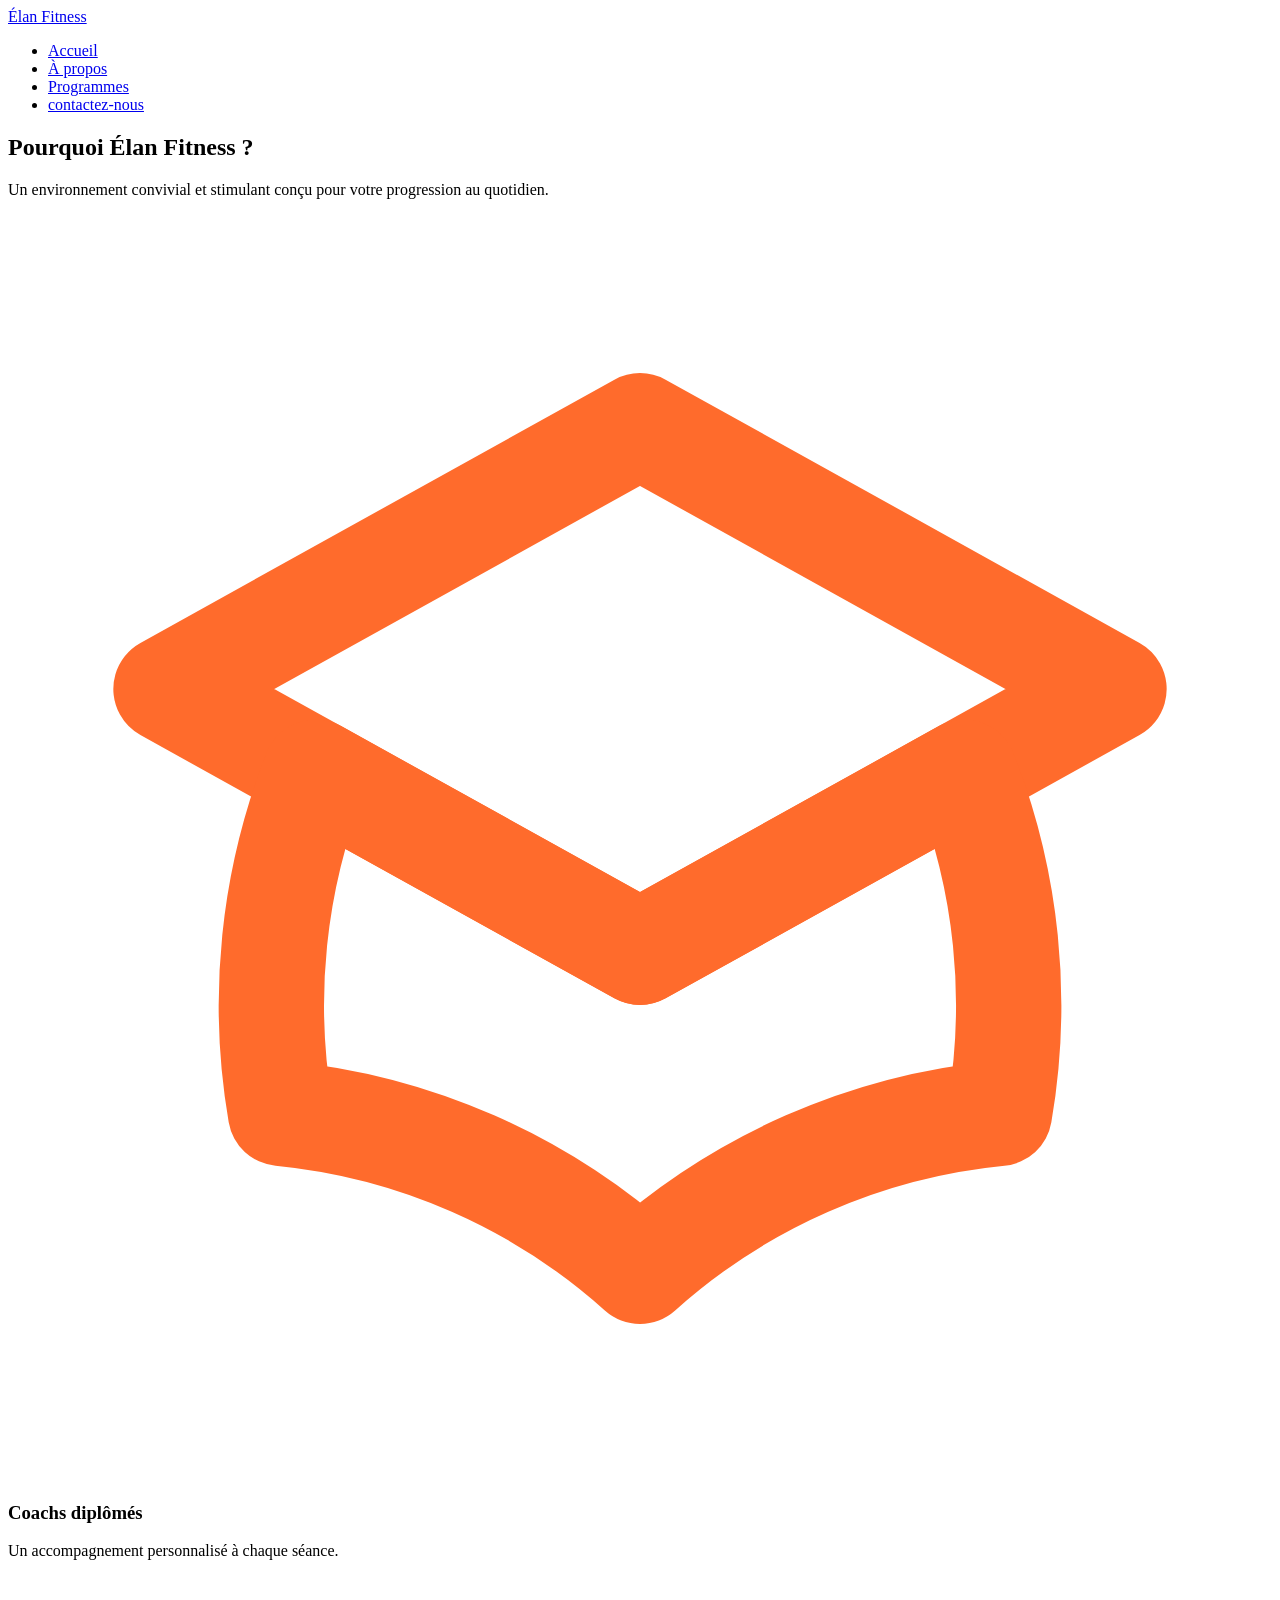
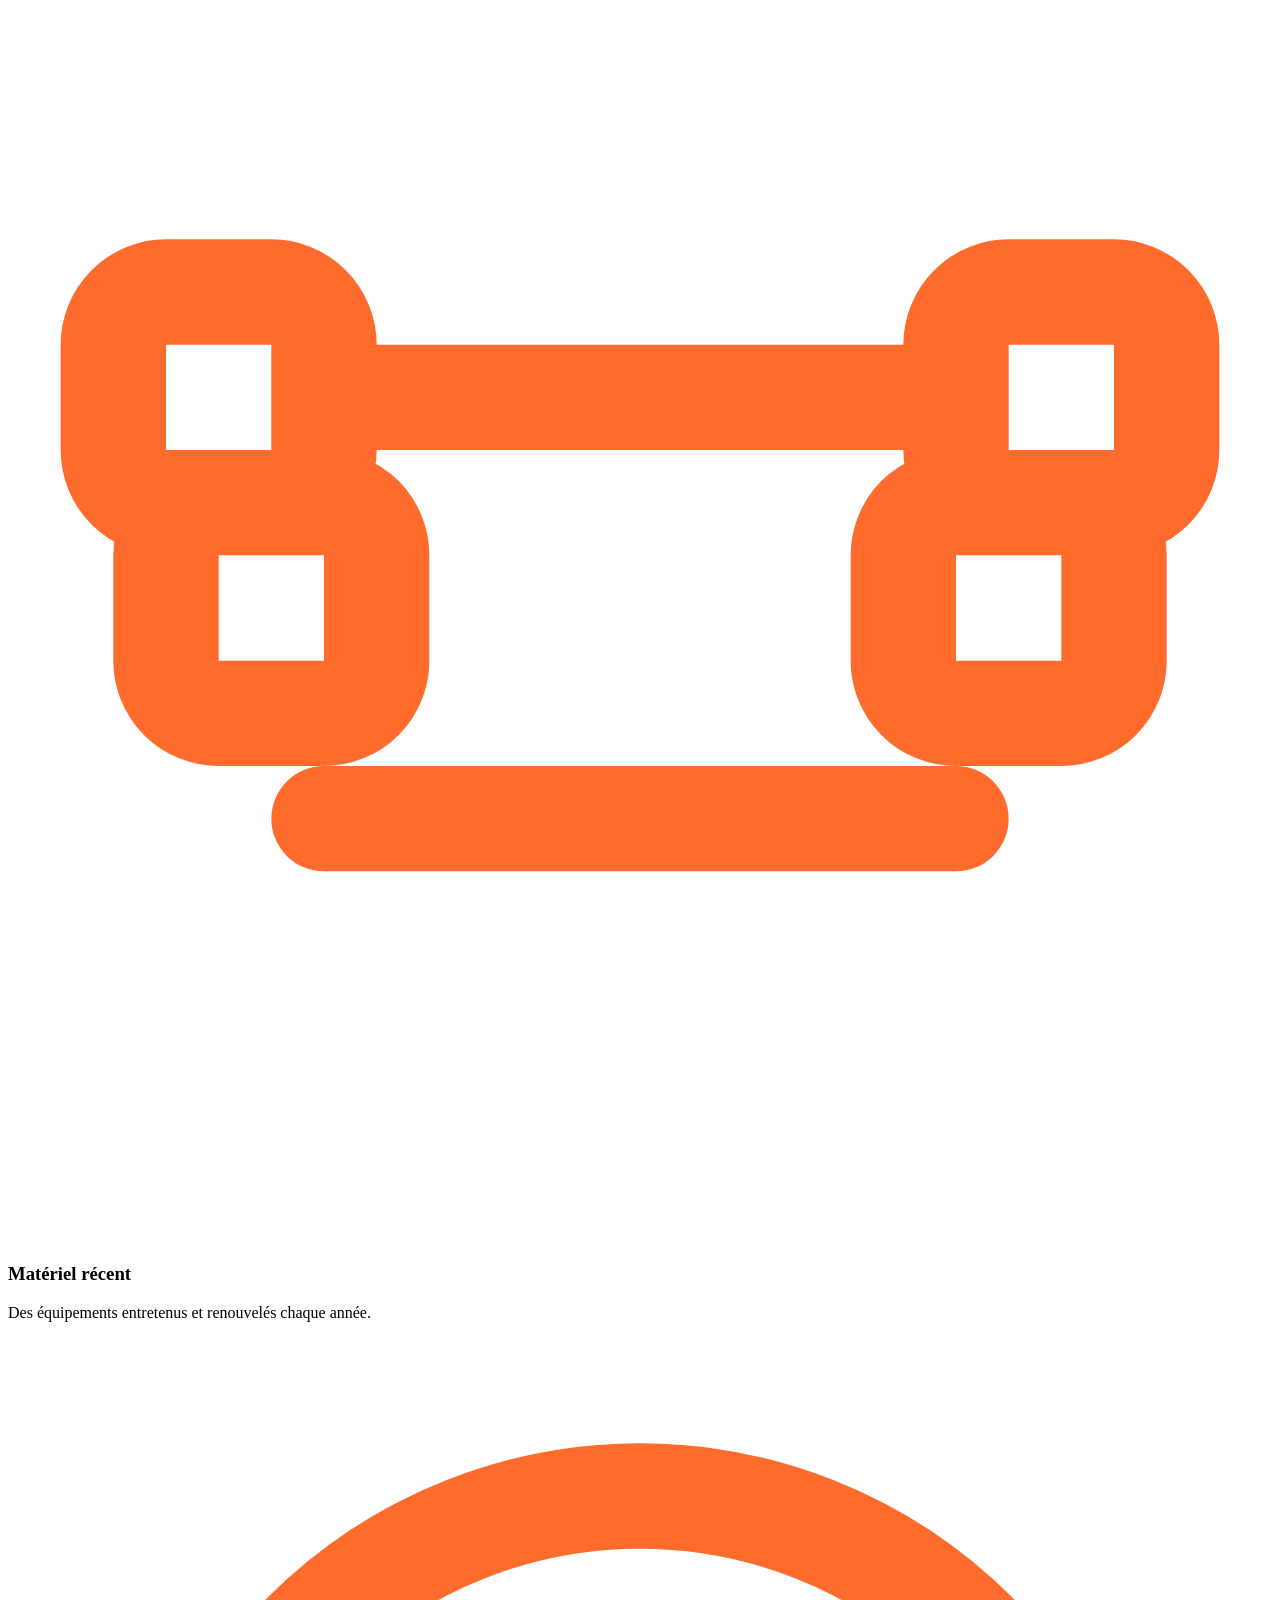
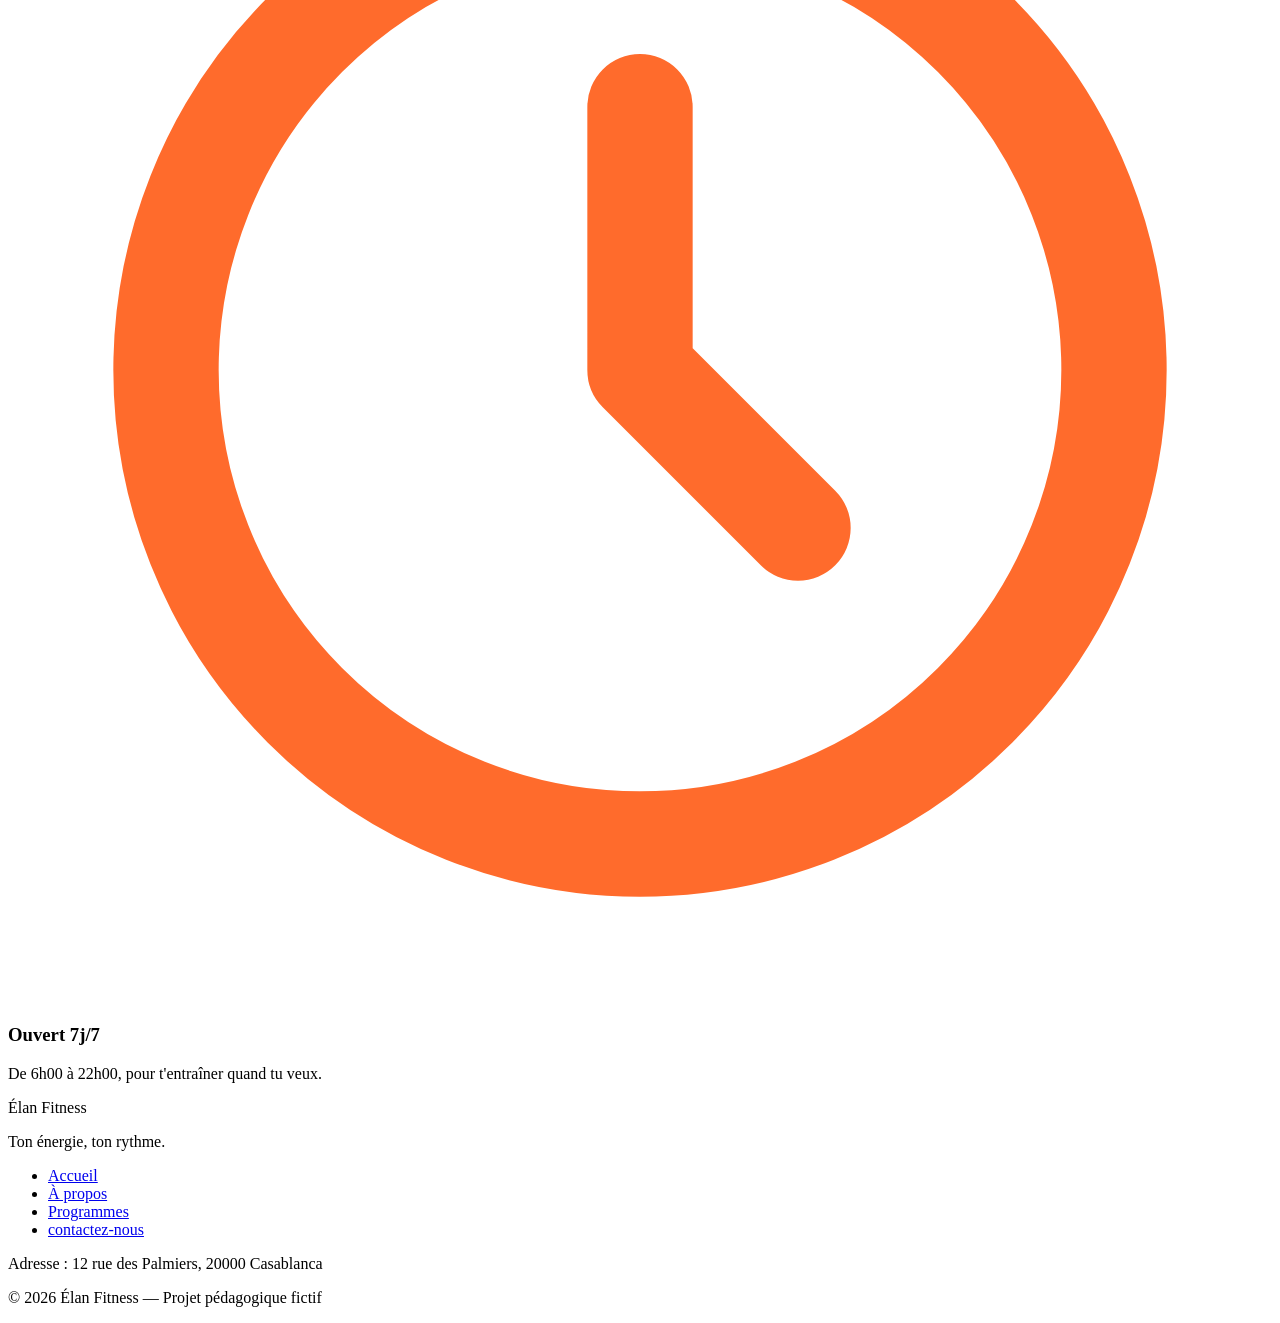
==== index.html @ 313f2667 "dives le site en 5 pages et creer une nouvelle page au nom de contactez-nous" ====
<!DOCTYPE html>
<html lang="fr">
<head>
  <meta charset="UTF-8">
  <meta name="viewport" content="width=device-width, initial-scale=1">
  <meta name="description" content="Élan Fitness, salle de sport à Casablanca : musculation, yoga, cardio et boxe fitness avec des coachs diplômés. Réservez votre cours d'essai gratuit.">
  <title>Élan Fitness | Salle de sport à Casablanca</title>

  <link rel="preconnect" href="https://fonts.googleapis.com">
  <link rel="preconnect" href="https://fonts.gstatic.com" crossorigin>
  <link href="https://fonts.googleapis.com/css2?family=Inter:wght@400;500;600&family=Poppins:wght@600;700;800&display=swap" rel="stylesheet">

  <link rel="stylesheet" href="style.css">
</head>

<body>

  <header class="en-tete">
    <div class="conteneur en-tete-contenu">
      <a href="accueil.html" class="logo">Élan Fitness</a>

      <nav aria-label="Navigation principale">
        <ul class="menu">
          <li><a href="accueil.html" class="lien-actif">Accueil</a></li>
          <li><a href="A_props.html">À propos</a></li>
          <li><a href="programmes.html">Programmes</a></li>
          <li><a href="contactez-nous.html">contactez-nous</a></li>
        </ul>
      </nav>
    </div>
  </header>

  <main>

    <section class="section section-blanche">
      <div class="conteneur">

        <div class="section-titre">
          <h2>Pourquoi Élan Fitness ?</h2>
          <p>Un environnement convivial et stimulant conçu pour votre progression au quotidien.</p>
        </div>

        <div class="cartes">
          <article class="carte carte-avantage">
            <div class="icone"><img src="img/icone-coach.svg" alt=""></div>
            <h3>Coachs diplômés</h3>
            <p>Un accompagnement personnalisé à chaque séance.</p>
          </article>

          <article class="carte carte-avantage">
            <div class="icone"><img src="img/icone-materiel.svg" alt=""></div>
            <h3>Matériel récent</h3>
            <p>Des équipements entretenus et renouvelés chaque année.</p>
          </article>

          <article class="carte carte-avantage">
            <div class="icone"><img src="img/icone-horloge.svg" alt=""></div>
            <h3>Ouvert 7j/7</h3>
            <p>De 6h00 à 22h00, pour t'entraîner quand tu veux.</p>
          </article>
        </div>

      </div>
    </section>
  </main>

  <footer class="pied-de-page">
    <div class="conteneur">

      <div class="pied-haut">
        <div>
          <p class="logo logo-clair">Élan Fitness</p>
          <p class="slogan">Ton énergie, ton rythme.</p>
        </div>

        <nav aria-label="Navigation du pied de page">
          <ul class="menu menu-pied">
            <li><a href="accueil.html">Accueil</a></li>
            <li><a href="A_props.html">À propos</a></li>
            <li><a href="programmes.html">Programmes</a></li>
            <li><a href="contactez-nous.html">contactez-nous</a></li>
          </ul>
        </nav>
      </div>

      <div class="pied-bas">
        <p>Adresse : 12 rue des Palmiers, 20000 Casablanca</p>
        <p>&copy; 2026 Élan Fitness — Projet pédagogique fictif</p>
      </div>

    </div>
  </footer>

</body>
</html>
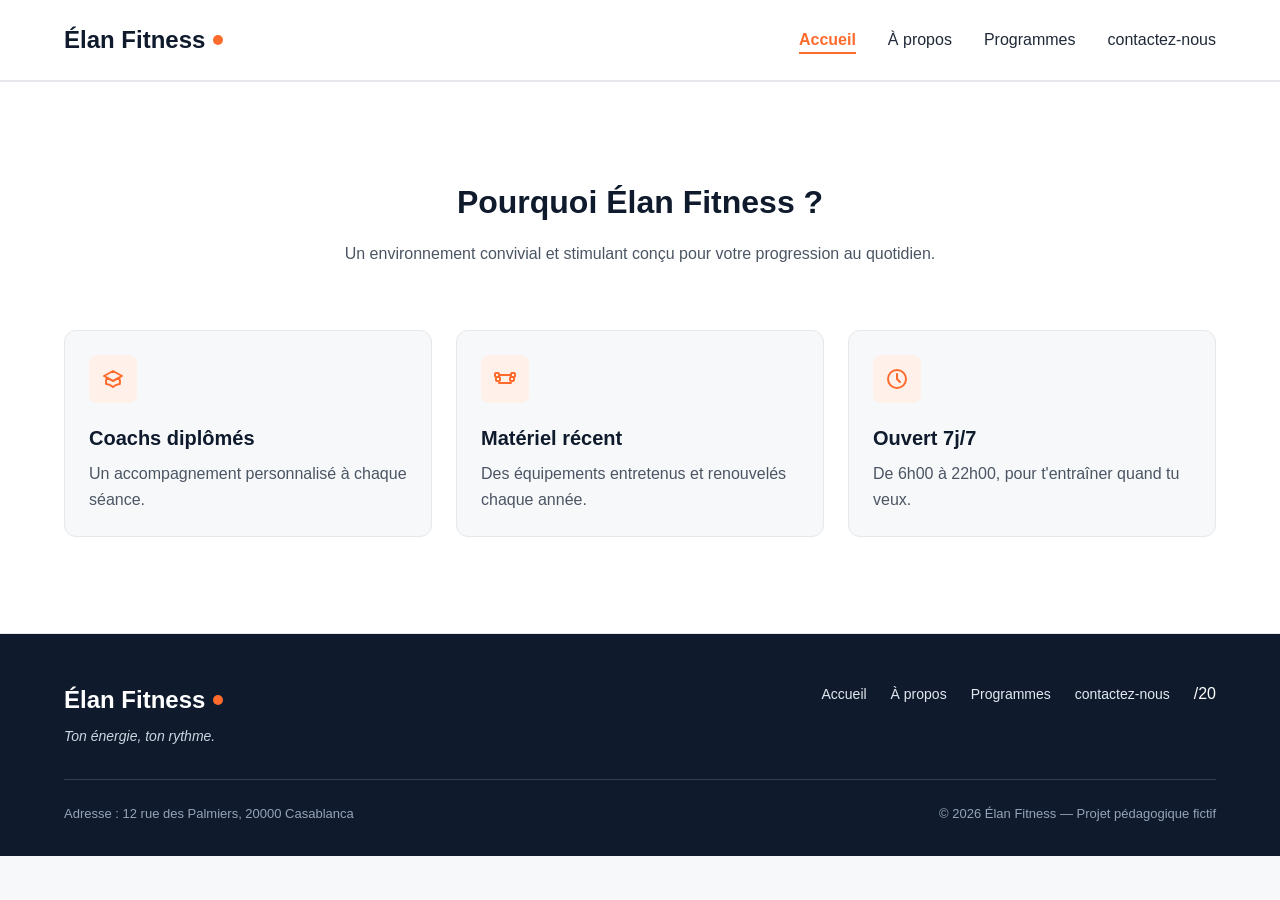
==== commit 350595b7: "AJOUTE LA PAGE DE CONATACTEZ NOUS avec css" ====
--- a/index.html
+++ b/index.html
@@ -78,8 +78,7 @@
             <li><a href="accueil.html">Accueil</a></li>
             <li><a href="A_props.html">À propos</a></li>
             <li><a href="programmes.html">Programmes</a></li>
-            <li><a href="contactez-nous.html">contactez-nous</a></li>
-          </ul>
+            <li><a href="contactez-nous.html">contactez-nous</a></li>/20          </ul>
         </nav>
       </div>
 
--- a/style.css
+++ b/style.css
@@ -0,0 +1,568 @@
+* {
+  box-sizing: border-box;
+  margin: 0;
+  padding: 0;
+}
+
+html {
+  scroll-behavior: smooth;
+}
+
+body {
+  font-family: 'Inter', Arial, sans-serif;
+  font-size: 16px;
+  line-height: 1.5;
+  color: #1F2937;
+  background-color: #F7F8FA;
+}
+
+h1, h2, h3, h4 {
+  font-family: 'Poppins', Arial, sans-serif;
+  color: #0F1B2D;
+}
+
+a {
+  color: inherit;
+  text-decoration: none;
+}
+
+ul {
+  list-style: none;
+}
+
+img {
+  display: block;
+  max-width: 100%;
+}
+
+a:focus-visible,
+button:focus-visible {
+  outline: 3px solid #FF6B2C;
+  outline-offset: 2px;
+}
+
+.conteneur {
+  width: 100%;
+  max-width: 1200px;
+  margin: 0 auto;
+  padding: 0 24px;
+}
+
+.section {
+  padding: 96px 0;
+}
+
+.section-blanche {
+  background-color: #FFFFFF;
+  border-top: 1px solid #E5E7EB;
+  border-bottom: 1px solid #E5E7EB;
+}
+
+.section-titre {
+  max-width: 640px;
+  margin: 0 auto 64px;
+  text-align: center;
+}
+
+.section-titre h2 {
+  font-size: 32px;
+  margin-bottom: 16px;
+}
+
+.section-titre h3 {
+  font-size: 26px;
+  margin-bottom: 12px;
+}
+
+.section-titre p {
+  color: #4B5563;
+}
+
+.sur-titre {
+  font-size: 14px;
+  font-weight: 600;
+  color: #FF6B2C;
+  text-transform: uppercase;
+  letter-spacing: 1px;
+  margin-bottom: 12px;
+}
+
+.bouton {
+  display: inline-block;
+  padding: 14px 28px;
+  border-radius: 8px;
+  font-size: 16px;
+  font-weight: 600;
+  text-align: center;
+  cursor: pointer;
+}
+
+.bouton-principal {
+  background-color: #FF6B2C;
+  border: 1px solid #FF6B2C;
+  color: #FFFFFF;
+}
+
+.bouton-principal:hover {
+  background-color: #F05817;
+}
+
+.bouton-secondaire {
+  background-color: #FFFFFF;
+  border: 1px solid #0F1B2D;
+  color: #0F1B2D;
+}
+
+.bouton-secondaire:hover {
+  background-color: #F3F4F6;
+}
+
+.cartes {
+  display: flex;
+  gap: 24px;
+}
+
+.carte {
+  flex: 1;
+  background-color: #FFFFFF;
+  border: 1px solid #E5E7EB;
+  border-radius: 12px;
+  box-shadow: 0 1px 3px rgba(15, 27, 45, 0.08);
+}
+
+.icone {
+  width: 48px;
+  height: 48px;
+  background-color: #FFF0EA;
+  border-radius: 8px;
+  display: flex;
+  align-items: center;
+  justify-content: center;
+}
+
+.icone img {
+  width: 24px;
+  height: 24px;
+}
+
+.icone-petite {
+  width: 32px;
+  height: 32px;
+  border-radius: 50%;
+}
+
+.icone-petite img {
+  width: 16px;
+  height: 16px;
+}
+
+.en-tete {
+  position: sticky;
+  top: 0;
+  z-index: 10;
+  background-color: #FFFFFF;
+  border-bottom: 1px solid #E5E7EB;
+}
+
+.en-tete-contenu {
+  height: 80px;
+  display: flex;
+  align-items: center;
+  justify-content: space-between;
+}
+
+.logo {
+  display: flex;
+  align-items: center;
+  font-family: 'Poppins', Arial, sans-serif;
+  font-size: 24px;
+  font-weight: 700;
+  color: #0F1B2D;
+}
+
+.logo::after {
+  content: "";
+  width: 10px;
+  height: 10px;
+  margin-left: 8px;
+  background-color: #FF6B2C;
+  border-radius: 50%;
+}
+
+.menu {
+  display: flex;
+  gap: 32px;
+}
+
+.menu a {
+  font-weight: 500;
+  padding-bottom: 4px;
+  border-bottom: 2px solid transparent;
+}
+
+.menu a:hover {
+  color: #FF6B2C;
+}
+
+.menu .lien-actif {
+  color: #FF6B2C;
+  font-weight: 600;
+  border-bottom-color: #FF6B2C;
+}
+
+.hero {
+  padding: 64px 0 96px;
+}
+
+.hero-contenu {
+  display: flex;
+  align-items: center;
+  gap: 32px;
+}
+
+.hero-texte {
+  flex: 7;
+}
+
+.hero-texte h1 {
+  font-size: 48px;
+  font-weight: 800;
+  line-height: 1.2;
+  margin-bottom: 24px;
+}
+
+.hero-description {
+  max-width: 520px;
+  font-size: 18px;
+  line-height: 1.6;
+  color: #4B5563;
+  margin-bottom: 32px;
+}
+
+.boutons {
+  display: flex;
+  flex-wrap: wrap;
+  gap: 16px;
+}
+
+.hero-image {
+  flex: 5;
+  min-width: 0;
+  height: 400px;
+  object-fit: cover;
+  border-radius: 16px;
+  border: 1px solid #E5E7EB;
+  box-shadow: 0 10px 25px rgba(15, 27, 45, 0.15);
+}
+
+.chiffres {
+  display: flex;
+  margin-top: 64px;
+  padding: 32px;
+  background-color: #FFFFFF;
+  border: 1px solid #E5E7EB;
+  border-radius: 12px;
+  box-shadow: 0 1px 3px rgba(15, 27, 45, 0.08);
+}
+
+.chiffre {
+  flex: 1;
+  text-align: center;
+  font-weight: 500;
+  color: #0F1B2D;
+}
+
+.chiffre + .chiffre {
+  border-left: 1px solid #E5E7EB;
+}
+
+.chiffre-nombre {
+  font-family: 'Poppins', Arial, sans-serif;
+  font-size: 36px;
+  font-weight: 800;
+  color: #FF6B2C;
+}
+
+.carte-avantage {
+  padding: 24px;
+  background-color: #F7F8FA;
+  box-shadow: none;
+}
+
+.carte-avantage .icone {
+  margin-bottom: 20px;
+}
+
+.carte-avantage h3 {
+  font-size: 20px;
+  margin-bottom: 8px;
+}
+
+.carte-avantage p {
+  color: #4B5563;
+  line-height: 1.6;
+}
+
+.apropos-contenu {
+  display: flex;
+  align-items: center;
+  gap: 64px;
+}
+
+.apropos-texte {
+  flex: 7;
+}
+
+.apropos-texte h2 {
+  font-size: 36px;
+  line-height: 1.2;
+  margin-bottom: 20px;
+}
+
+.apropos-texte p {
+  color: #4B5563;
+  line-height: 1.7;
+  margin-bottom: 16px;
+}
+
+.valeurs {
+  display: flex;
+  gap: 16px;
+  margin-top: 32px;
+}
+
+.valeur {
+  flex: 1;
+  display: flex;
+  align-items: center;
+  gap: 12px;
+  padding: 12px 16px;
+  background-color: #FFFFFF;
+  border: 1px solid #E5E7EB;
+  border-radius: 12px;
+  font-family: 'Poppins', Arial, sans-serif;
+  font-size: 14px;
+  font-weight: 600;
+  color: #0F1B2D;
+}
+
+.apropos-image {
+  flex: 5;
+  min-width: 0;
+  height: 360px;
+  object-fit: cover;
+  border-radius: 16px;
+  box-shadow: 0 10px 25px rgba(15, 27, 45, 0.15);
+}
+
+.carte-programme {
+  display: flex;
+  flex-direction: column;
+  overflow: hidden;
+}
+
+.carte-programme > img {
+  width: 100%;
+  height: 200px;
+  object-fit: cover;
+}
+
+.programme-corps {
+  flex: 1;
+  display: flex;
+  flex-direction: column;
+  padding: 20px;
+}
+
+.programme-corps h3 {
+  font-size: 20px;
+  margin-bottom: 8px;
+}
+
+.programme-corps p {
+  font-size: 15px;
+  color: #4B5563;
+}
+
+.etiquette {
+  align-self: flex-start;
+  padding: 4px 10px;
+  margin-bottom: 12px;
+  border-radius: 6px;
+  font-size: 12px;
+  font-weight: 600;
+}
+
+.etiquette-orange {
+  background-color: #FFEDE5;
+  color: #C2410C;
+}
+
+.etiquette-bleue {
+  background-color: #DBEAFE;
+  color: #1D4ED8;
+}
+
+.etiquette-verte {
+  background-color: #D1FAE5;
+  color: #047857;
+}
+
+.programme-corps .duree {
+  display: flex;
+  align-items: center;
+  gap: 8px;
+  margin-top: auto;
+  padding-top: 16px;
+  border-top: 1px solid #E5E7EB;
+  font-size: 13px;
+  font-weight: 600;
+  color: #0F1B2D;
+}
+
+.programme-corps h3 + p {
+  margin-bottom: 16px;
+}
+
+.duree img {
+  width: 16px;
+  height: 16px;
+}
+
+.formules {
+  margin-top: 96px;
+}
+
+.formule {
+  position: relative;
+  display: flex;
+  flex-direction: column;
+  padding: 28px;
+}
+
+.formule h4 {
+  font-size: 20px;
+}
+
+.prix {
+  margin: 8px 0 16px;
+  font-family: 'Poppins', Arial, sans-serif;
+  font-size: 30px;
+  font-weight: 800;
+  color: #FF6B2C;
+}
+
+.prix span {
+  font-family: 'Inter', Arial, sans-serif;
+  font-size: 16px;
+  font-weight: 500;
+  color: #4B5563;
+}
+
+.prix-note {
+  margin: -8px 0 16px;
+  font-size: 13px;
+  color: #4B5563;
+}
+
+.formule-liste {
+  flex: 1;
+  margin-bottom: 24px;
+}
+
+.formule-liste li {
+  padding-left: 28px;
+  margin-bottom: 12px;
+  font-size: 15px;
+  background-image: url('img/icone-check.svg');
+  background-repeat: no-repeat;
+  background-position: left center;
+  background-size: 16px;
+}
+
+.formule .bouton {
+  display: block;
+}
+
+.formule-populaire {
+  border: 2px solid #FF6B2C;
+  box-shadow: 0 10px 25px rgba(255, 107, 44, 0.2);
+}
+
+.badge-populaire {
+  position: absolute;
+  top: -14px;
+  left: 50%;
+  transform: translateX(-50%);
+  padding: 4px 14px;
+  background-color: #FF6B2C;
+  border-radius: 999px;
+  font-size: 12px;
+  font-weight: 700;
+  text-transform: uppercase;
+  color: #FFFFFF;
+}
+
+.pied-de-page {
+  padding: 48px 0 32px;
+  background-color: #0F1B2D;
+  color: #FFFFFF;
+}
+
+.pied-haut {
+  display: flex;
+  justify-content: space-between;
+  align-items: flex-start;
+  padding-bottom: 32px;
+  border-bottom: 1px solid rgba(255, 255, 255, 0.15);
+}
+
+.logo-clair {
+  color: #FFFFFF;
+}
+
+.slogan {
+  margin-top: 8px;
+  font-size: 14px;
+  font-style: italic;
+  color: #CBD5E1;
+}
+
+.menu-pied {
+  gap: 24px;
+}
+
+.menu-pied a {
+  font-size: 14px;
+  font-weight: 400;
+  color: #E2E8F0;
+}
+
+.pied-bas {
+  display: flex;
+  justify-content: space-between;
+  margin-top: 24px;
+  font-size: 13px;
+  color: #94A3B8;
+}
+
+.labelitemsP{
+  display:block;
+}
+
+textarea{
+  display: block;
+}
+
+#btn{
+  color:#1D4ED8;
+}
+.inpt{
+  width: 140px;
+  height: 18px;
+  border-radius: 35px;
+}
+.box{
+  width: 400px;
+  height: 500px;
+}
